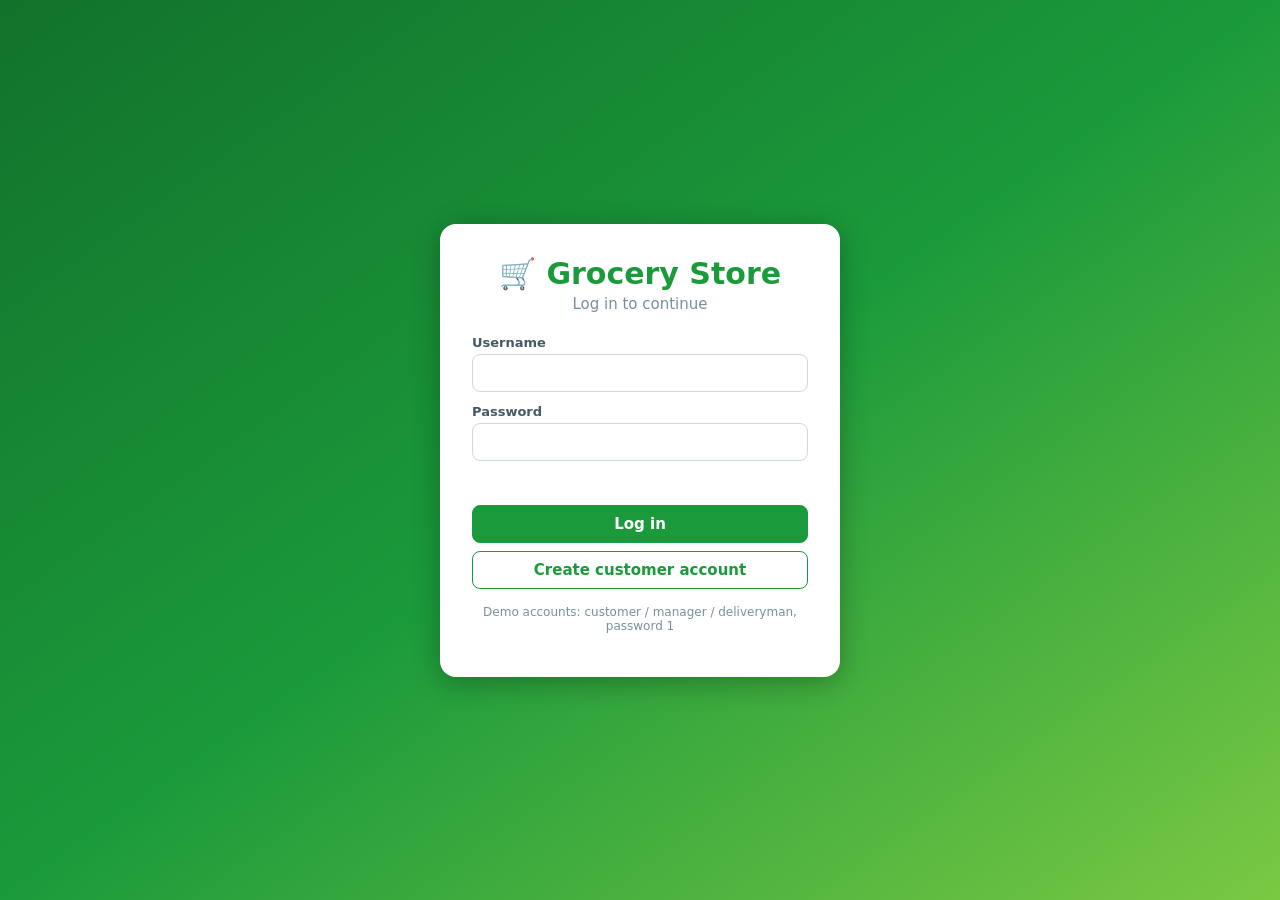
==== index.html @ 20c71ccb "web front end" ====
<!DOCTYPE html>
<html lang="en">
<head>
  <meta charset="UTF-8">
  <meta name="viewport" content="width=device-width, initial-scale=1">
  <title>Grocery Store - Log in</title>
  <link rel="stylesheet" href="css/style.css">
</head>
<body class="login-page">
  <main class="login-card">
    <div class="login-brand">🛒 Grocery Store</div>
    <p class="muted center" id="subtitle">Log in to continue</p>

    <!-- LOGIN FORM -->
    <form id="login-form">
      <div class="field">
        <label for="l-user">Username</label>
        <input id="l-user">
      </div>
      <div class="field">
        <label for="l-pass">Password</label>
        <input id="l-pass" type="password">
      </div>
      <div class="error-text" id="l-error"></div>
      <button class="btn primary block" type="submit">Log in</button>
      <button class="btn secondary block" type="button" id="to-register">Create customer account</button>
    </form>

    <!-- REGISTER FORM (hidden until the user clicks "Create customer account") -->
    <form id="register-form" class="hidden">
      <div class="field"><label for="r-name">Full name</label><input id="r-name"></div>
      <div class="field"><label for="r-phone">Phone (9-11 digits)</label><input id="r-phone"></div>
      <div class="field"><label for="r-address">Delivery address</label><input id="r-address"></div>
      <div class="field"><label for="r-user">Username</label><input id="r-user"></div>
      <div class="field"><label for="r-pass">Password (at least 4 characters)</label><input id="r-pass" type="password"></div>
      <div class="field"><label for="r-confirm">Confirm password</label><input id="r-confirm" type="password"></div>
      <div class="error-text" id="r-error"></div>
      <button class="btn primary block" type="submit">Register</button>
      <button class="btn secondary block" type="button" id="to-login">Back to log in</button>
    </form>

    <p class="muted hint">Demo accounts: customer / manager / deliveryman, password 1</p>
  </main>

  <script src="js/api.js"></script>
  <script src="js/common.js"></script>
  <script src="js/login.js"></script>
</body>
</html>
---- css/style.css ----
:root {
  --brand: #1b9a3b;
  --brand-dark: #12722b;
  --brand-light: #e8f5e9;
  --danger: #e53935;
  --muted: #78909c;
  --ink: #1f2933;
  --bg: #f3f6f3;
}
* { box-sizing: border-box; }
body {
  margin: 0;
  font-family: "Segoe UI", system-ui, Arial, sans-serif;
  font-size: 15px;
  color: var(--ink);
  background: var(--bg);
}
.muted { color: var(--muted); }

/* ---------- buttons and inputs ---------- */
.btn {
  border-radius: 8px; padding: 9px 18px; cursor: pointer;
  font: inherit; font-weight: 600; border: 1px solid var(--brand);
}
.btn.primary { background: var(--brand); color: #fff; }
.btn.primary:hover { background: var(--brand-dark); }
.btn.secondary { background: #fff; color: var(--brand); }
.btn.secondary:hover { background: var(--brand-light); }
.btn.block { width: 100%; margin-top: 8px; }

input {
  font: inherit; width: 100%;
  border: 1px solid #cfd8dc; border-radius: 8px; padding: 9px 12px;
}
input:focus { outline: 0; border-color: var(--brand); box-shadow: 0 0 0 3px rgba(27,154,59,.15); }
label { display: block; font-size: 13px; font-weight: 600; color: #455a64; margin-bottom: 4px; }
.field { margin-bottom: 12px; }

/* ---------- login page ---------- */
.login-page {
  min-height: 100vh; display: grid; place-items: center; padding: 20px;
  background: linear-gradient(to bottom right, var(--brand-dark), var(--brand), #7ac943);
}
.login-card {
  width: 100%; max-width: 400px; background: #fff; border-radius: 16px;
  padding: 32px; box-shadow: 0 6px 28px rgba(0,0,0,.28);
}
.login-brand { font-size: 30px; font-weight: 700; color: var(--brand); text-align: center; }
.center { text-align: center; margin: 4px 0 22px; }
.hint { font-size: 12px; text-align: center; margin-top: 16px; }
.error-text { color: var(--danger); font-size: 14px; min-height: 20px; margin-bottom: 4px; }
.success-text { color: var(--brand); }
.hidden { display: none !important; }
/* ---------- header ---------- */
.app-header {
  position: sticky; top: 0; z-index: 20;
  display: flex; align-items: center; gap: 16px;
  padding: 12px 24px; color: #fff;
  background: linear-gradient(to right, var(--brand-dark), var(--brand));
}
.brand { font-size: 22px; font-weight: 700; white-space: nowrap; }
.search {
  flex: 1; max-width: 460px; border: 0; border-radius: 22px;
  padding: 10px 18px; background: #fff;
}
.pill, .header-btn {
  border: 0; border-radius: 18px; padding: 7px 16px; color: #fff;
  background: rgba(255,255,255,.2); font: inherit; font-weight: 600; white-space: nowrap;
}
.header-btn { cursor: pointer; }
.header-btn:hover { background: rgba(255,255,255,.34); }
.header-spacer { flex: 1; }

/* ---------- page layout ---------- */
.page { max-width: 1280px; margin: 0 auto; padding: 20px 24px 90px; }
.card { background: #fff; border-radius: 12px; box-shadow: 0 2px 10px rgba(0,0,0,.08); padding: 18px; }
.empty { text-align: center; color: var(--muted); padding: 28px; }

/* ---------- category chips ---------- */
.chips { display: flex; gap: 10px; flex-wrap: wrap; margin-bottom: 18px; }
.chip {
  border: 1px solid #cfd8dc; background: #fff; border-radius: 20px;
  padding: 7px 18px; cursor: pointer; font: inherit;
}
.chip:hover { border-color: var(--brand); }
.chip.selected { background: var(--brand); border-color: var(--brand); color: #fff; font-weight: 600; }

/* ---------- product cards ---------- */
.grid { display: grid; grid-template-columns: repeat(auto-fill, minmax(190px, 1fr)); gap: 16px; }
.product-card {
  background: #fff; border-radius: 12px; box-shadow: 0 2px 10px rgba(0,0,0,.08);
  padding: 10px; display: flex; flex-direction: column; gap: 6px;
  transition: box-shadow .15s, transform .15s;
}
.product-card:hover { box-shadow: 0 4px 16px rgba(27,154,59,.3); transform: translateY(-2px); }
.card-image {
  height: 110px; border-radius: 8px; display: grid; place-items: center;
  color: #fff; font-size: 42px; font-weight: 700;
}
.product-name { font-weight: 700; }
.tag {
  align-self: flex-start; background: var(--brand-light); color: var(--brand-dark);
  border-radius: 10px; padding: 2px 10px; font-size: 12px;
}
.price { color: var(--danger); font-weight: 700; font-size: 17px; }
.stock-ok { color: var(--muted); font-size: 13px; }
.stock-low { color: #ff9800; font-size: 13px; font-weight: 700; }
.stock-out { color: var(--danger); font-size: 13px; font-weight: 700; }
.btn.small { padding: 5px 12px; font-size: 13px; }
.btn:disabled { opacity: .45; cursor: not-allowed; }
/* ---------- shop layout and cart ---------- */
.shop-layout { display: grid; grid-template-columns: 1fr 340px; gap: 20px; align-items: start; }
.cart { position: sticky; top: 80px; }
.section-title { font-size: 17px; font-weight: 700; margin-bottom: 12px; }
.cart-rows { display: flex; flex-direction: column; gap: 12px; max-height: 42vh; overflow: auto; margin-bottom: 12px; }
.cart-row { display: flex; align-items: center; gap: 10px; }
.cart-row .info { flex: 1; min-width: 0; }
.cart-line { color: var(--danger); font-weight: 700; font-size: 14px; }
.stepper { display: flex; align-items: center; gap: 8px; }
.stepper button {
  width: 28px; height: 28px; border-radius: 14px; border: 0; cursor: pointer;
  background: var(--brand-light); color: var(--brand-dark); font-weight: 700;
}
.stepper button:hover { background: #c8e6c9; }
.total-row { display: flex; justify-content: space-between; align-items: center; padding: 12px 0; border-top: 1px solid #e3e8e4; }

/* ---------- bottom navigation ---------- */
.bottom-nav {
  position: fixed; left: 0; right: 0; bottom: 0; z-index: 20;
  display: flex; justify-content: center; background: #fff; border-top: 1px solid #e3e8e4;
}
.nav-item {
  border: 0; background: none; cursor: pointer; color: var(--muted); font: inherit;
  padding: 12px 56px; border-bottom: 3px solid transparent;
}
.nav-item.active { color: var(--brand); font-weight: 700; border-bottom-color: var(--brand); }

/* ---------- order cards, badges, progress steps ---------- */
.order-card { margin-bottom: 14px; }
.order-head { display: flex; justify-content: space-between; align-items: center; gap: 12px; flex-wrap: wrap; }
.order-items { margin: 8px 0 0; padding-left: 18px; color: #455a64; }
.badge { border-radius: 12px; padding: 3px 12px; font-size: 13px; font-weight: 600; white-space: nowrap; }
.badge.pending { background: #eceff1; color: #546e7a; }
.badge.active { background: #ffe0b2; color: #b45309; }
.badge.done { background: #c8e6c9; color: #1b5e20; }
.steps { display: flex; align-items: center; gap: 8px; flex-wrap: wrap; margin-top: 10px; }
.step { background: #eceff1; color: var(--muted); border-radius: 14px; padding: 5px 14px; font-size: 14px; }
.step.reached { background: var(--brand); color: #fff; font-weight: 600; }
.step-arrow { color: var(--muted); }

/* ---------- dialog and toast ---------- */
.overlay {
  position: fixed; inset: 0; z-index: 100; background: rgba(0,0,0,.45);
  display: grid; place-items: center; padding: 16px;
}
.modal { background: #fff; border-radius: 14px; padding: 24px; width: 100%; max-width: 440px; box-shadow: 0 10px 40px rgba(0,0,0,.3); }
.modal h3 { margin: 0 0 10px; color: var(--brand-dark); }
.modal p { margin: 0 0 18px; line-height: 1.5; }
.modal-actions { display: flex; justify-content: flex-end; gap: 10px; }
.toasts { position: fixed; top: 76px; right: 20px; z-index: 200; display: flex; flex-direction: column; gap: 10px; }
.toast {
  background: #263238; color: #fff; padding: 12px 18px; border-radius: 10px; max-width: 340px;
  box-shadow: 0 4px 14px rgba(0,0,0,.3); transition: opacity .3s; border-left: 5px solid var(--muted);
}
.toast.success { border-left-color: #66bb6a; }
.toast.error { border-left-color: var(--danger); }
.toast.warn { border-left-color: #ff9800; }
.toast.hide { opacity: 0; }
/* ---------- tables ---------- */
.table-wrap { background: #fff; border-radius: 12px; box-shadow: 0 2px 10px rgba(0,0,0,.08); overflow: auto; }
table { border-collapse: collapse; width: 100%; }
th { background: var(--brand-dark); color: #fff; text-align: left; padding: 12px 14px; font-size: 14px; white-space: nowrap; }
td { padding: 11px 14px; border-top: 1px solid #e3e8e4; vertical-align: middle; }
tbody tr:nth-child(even) { background: #fafbfa; }
tbody tr.clickable { cursor: pointer; }
tbody tr.clickable:hover { background: var(--brand-light); }
tbody tr.selected { background: #c8e6c9 !important; }
tr.row-active { background: #ffe0b2 !important; }
tr.row-done { background: #c8e6c9 !important; }
.num { text-align: right; }
.legend { color: var(--muted); font-size: 13px; margin-top: 10px; }

/* ---------- deliveryman layout ---------- */
.two-col { display: grid; grid-template-columns: 1fr 340px; gap: 20px; align-items: start; }
.detail-list { margin: 0 0 14px; padding: 0; list-style: none; line-height: 1.7; }
.detail-list b { color: #455a64; }
/* ---------- manager: tabs, forms, stats ---------- */
select {
  font: inherit; width: 100%; background: #fff;
  border: 1px solid #cfd8dc; border-radius: 8px; padding: 9px 12px;
}
select:focus { outline: 0; border-color: var(--brand); box-shadow: 0 0 0 3px rgba(27,154,59,.15); }
.btn.danger { background: #fff; color: var(--danger); border-color: var(--danger); }
.btn.danger:hover { background: #fdecea; }

.tabs { display: flex; gap: 4px; background: #fff; padding: 0 24px; border-bottom: 1px solid #e3e8e4; overflow-x: auto; }
.tab {
  border: 0; background: none; cursor: pointer; color: var(--muted); font: inherit;
  padding: 14px 20px; border-bottom: 3px solid transparent; white-space: nowrap;
}
.tab:hover { color: var(--ink); }
.tab.active { color: var(--brand); font-weight: 700; border-bottom-color: var(--brand); }

.form-row { display: flex; gap: 12px; flex-wrap: wrap; align-items: flex-end; margin-top: 14px; }
.form-row .field { margin: 0; flex: 1 1 140px; }

.stats { display: flex; flex-wrap: wrap; gap: 16px; margin-bottom: 20px; }
.stat { background: #fff; border-radius: 12px; box-shadow: 0 2px 10px rgba(0,0,0,.08); padding: 16px 22px; min-width: 190px; flex: 1; }
.stat-value { font-size: 28px; font-weight: 700; color: var(--brand); margin-top: 2px; }

/* stock highlighting */
tr.row-low { background: #ffcdd2 !important; }
tr.row-soon { background: #ffe0b2 !important; }
.badge.low { background: #ffcdd2; color: #b71c1c; }
.badge.soon { background: #ffe0b2; color: #b45309; }
.badge.ok { background: var(--brand-light); color: var(--brand-dark); }

/* bars in the sales report */
.bar-row { display: flex; align-items: center; gap: 12px; margin: 10px 0; }
.bar-label { width: 130px; font-size: 14px; }
.bar-track { flex: 1; background: #eceff1; border-radius: 8px; height: 16px; overflow: hidden; }
.bar-fill { height: 100%; border-radius: 8px; }
.bar-count { width: 36px; text-align: right; font-weight: 600; }
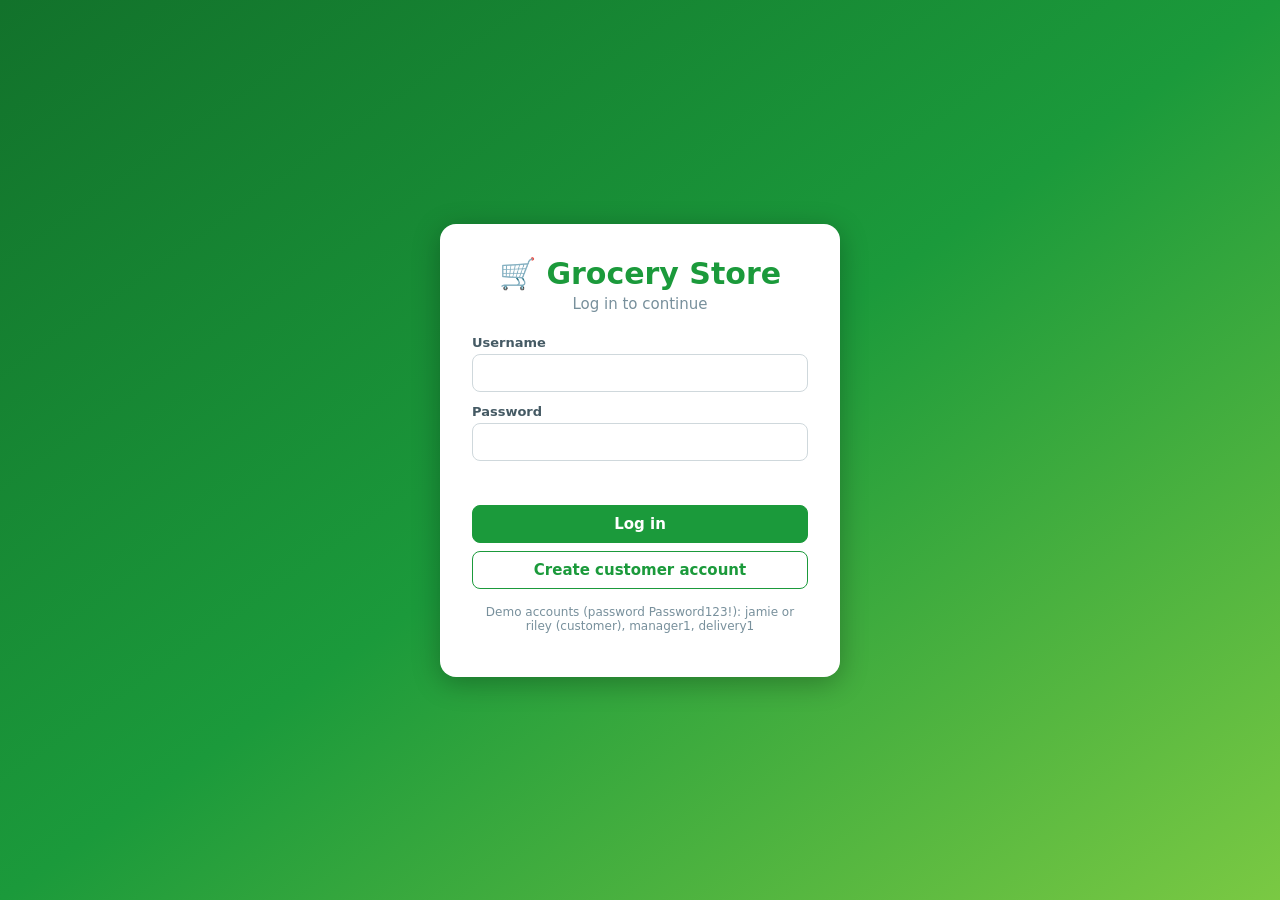
==== commit 2c661551: "Match database, add PDF sales report" ====
--- a/index.html
+++ b/index.html
@@ -39,7 +39,7 @@
       <button class="btn secondary block" type="button" id="to-login">Back to log in</button>
     </form>
 
-    <p class="muted hint">Demo accounts: customer / manager / deliveryman, password 1</p>
+        <p class="muted hint">Demo accounts (password Password123!): jamie or riley (customer), manager1, delivery1</p>
   </main>
 
   <script src="js/api.js"></script>
--- a/css/style.css
+++ b/css/style.css
@@ -220,4 +220,26 @@
 .bar-label { width: 130px; font-size: 14px; }
 .bar-track { flex: 1; background: #eceff1; border-radius: 8px; height: 16px; overflow: hidden; }
 .bar-fill { height: 100%; border-radius: 8px; }
-.bar-count { width: 36px; text-align: right; font-weight: 600; }+.bar-count { width: 36px; text-align: right; font-weight: 600; }
+.modal p { white-space: pre-line; }
+/* ---------- sales report and printing ---------- */
+.bar-count.wide { width: 90px; }
+.print-only { display: none; }
+.report-title { font-size: 22px; font-weight: 700; color: var(--brand-dark); margin-bottom: 4px; }
+.report-head { border-bottom: 2px solid var(--brand); padding-bottom: 10px; line-height: 1.6; }
+
+@page { size: A4; margin: 14mm; }
+@media print {
+  * { -webkit-print-color-adjust: exact; print-color-adjust: exact; }
+  body { background: #fff; font-size: 12px; }
+  .app-header, .tabs, .no-print, .toasts, .overlay { display: none !important; }
+  .print-only { display: block; }
+  .page { max-width: none; padding: 0; }
+  .card, .stat, .table-wrap { box-shadow: none; border: 1px solid #cfd8dc; }
+  .stats { gap: 10px; }
+  .stat { min-width: 0; padding: 10px 14px; }
+  .stat-value { font-size: 20px; }
+  .card, .stat, tr, .bar-row { break-inside: avoid; }
+  th { background: #12722b !important; color: #fff !important; }
+  tbody tr:nth-child(even) { background: #f5f7f5; }
+}
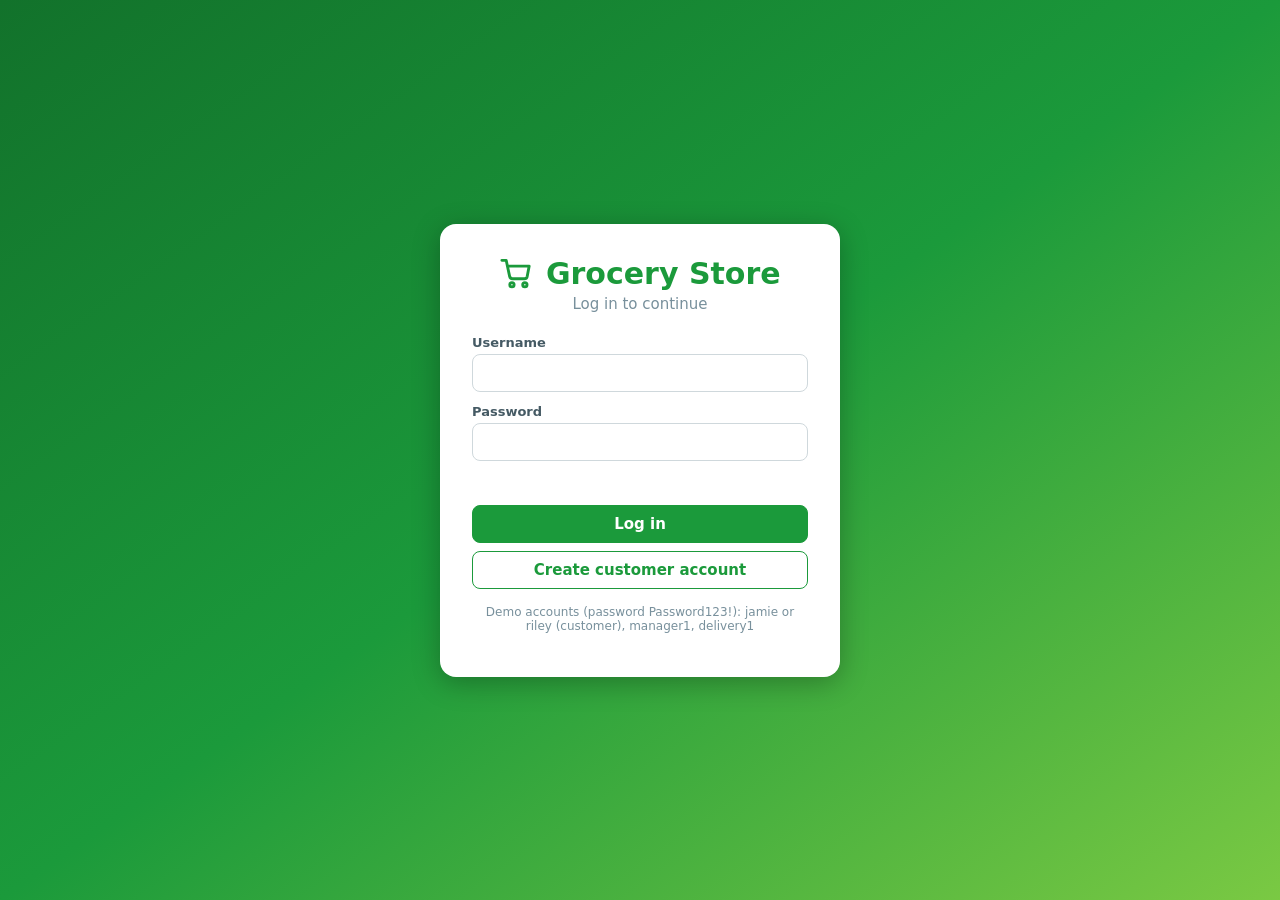
==== commit 24fbb66f: "svg" ====
--- a/index.html
+++ b/index.html
@@ -8,7 +8,7 @@
 </head>
 <body class="login-page">
   <main class="login-card">
-    <div class="login-brand">🛒 Grocery Store</div>
+    <div class="login-brand"><span data-icon="cart"></span>Grocery Store</div>
     <p class="muted center" id="subtitle">Log in to continue</p>
 
     <!-- LOGIN FORM -->
--- a/css/style.css
+++ b/css/style.css
@@ -242,4 +242,14 @@
   .card, .stat, tr, .bar-row { break-inside: avoid; }
   th { background: #12722b !important; color: #fff !important; }
   tbody tr:nth-child(even) { background: #f5f7f5; }
-}+}
+
+/* ---------- SVG icons (replace the emoji) ---------- */
+.icon {
+  width: 1.15em; height: 1.15em; flex: none;
+  vertical-align: -0.22em; margin-right: .4em;
+  fill: none; stroke: currentColor; stroke-width: 2;
+  stroke-linecap: round; stroke-linejoin: round;
+}
+.pill { display: inline-flex; align-items: center; }
+.nav-item { display: inline-flex; align-items: center; }
